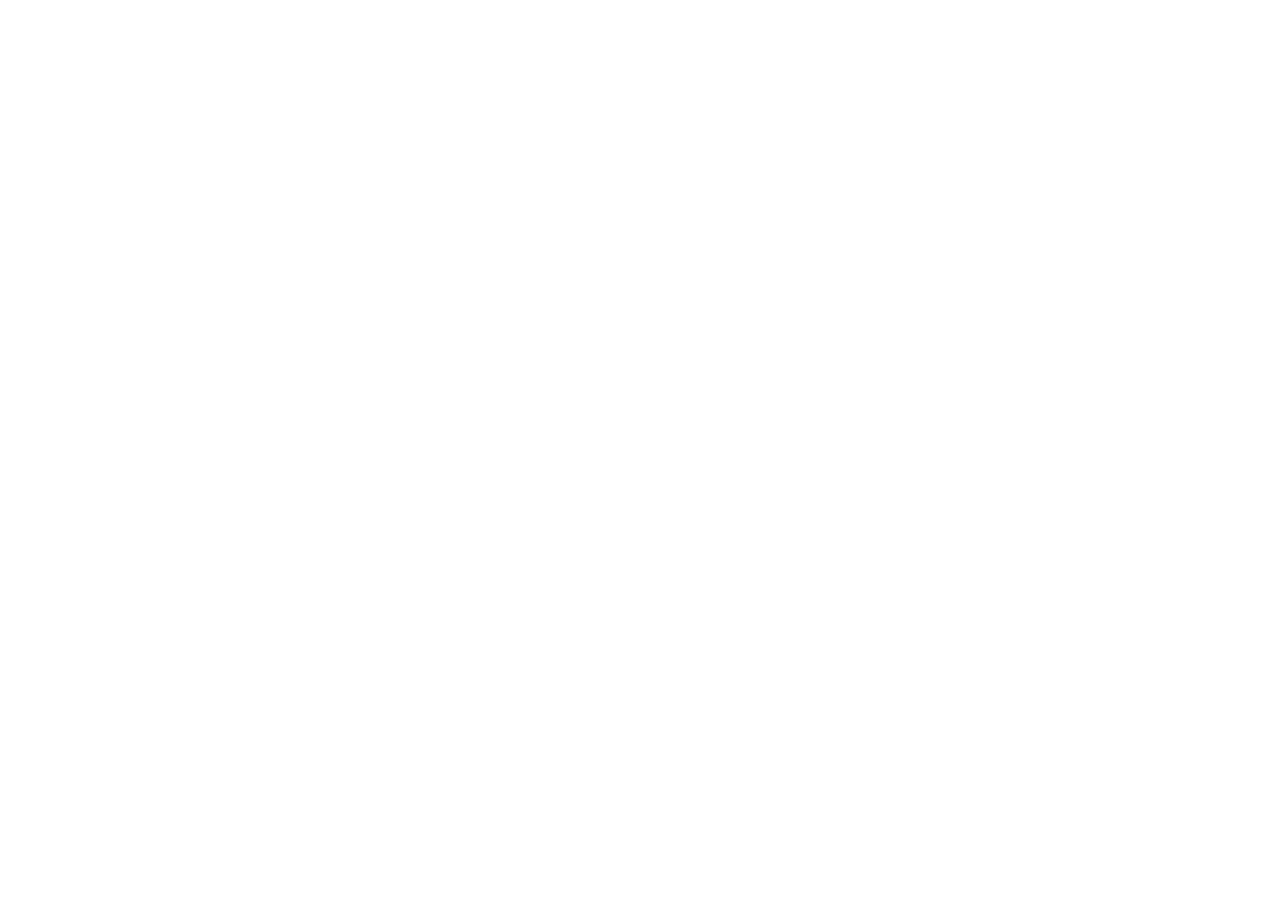
==== CARAVAN/chapter6_exercise/index.html @ d70df0a3 "[Start]1-6" ====
<!DOCTYPE html>
<html lang="ja">

<head>
    <meta charset="UTF-8">
    <meta name="viewport" content="width=device-width, initial-scale=1.0">
    <meta http-equiv="X-UA-Compatible" content="ie=edge">
    <title>Document</title>
    <link rel="stylesheet" href="style.css">
</head>

<body>


</body>

</html>
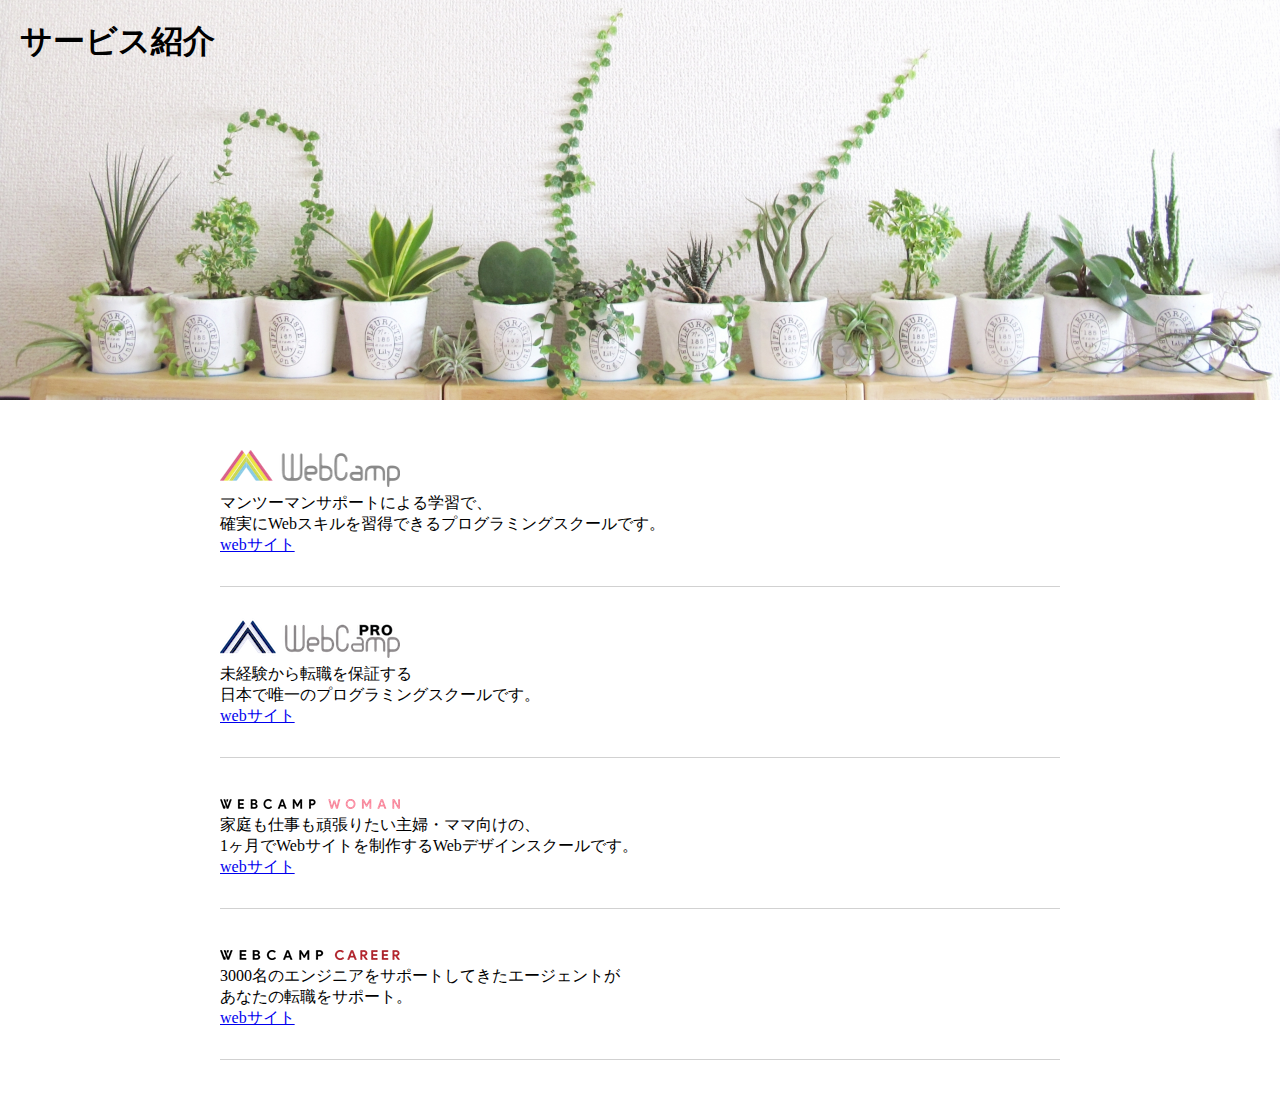
==== commit 6a63a773: "[Finish]1-6" ====
--- a/CARAVAN/chapter6_exercise/index.html
+++ b/CARAVAN/chapter6_exercise/index.html
@@ -2,16 +2,40 @@
 <html lang="ja">
 
 <head>
-    <meta charset="UTF-8">
-    <meta name="viewport" content="width=device-width, initial-scale=1.0">
-    <meta http-equiv="X-UA-Compatible" content="ie=edge">
-    <title>Document</title>
+    <meta charset="utf8">
+    <title>6章演習</title>
     <link rel="stylesheet" href="style.css">
 </head>
 
 <body>
+    <section class="main-visual">
+        <h1 class="headline">サービス紹介</h1>
+    </section>
+    <main>
+        <section class="service1">
+            <h2><img src="img/wc-logo.png" alt="ロゴ"></h2>
+            <p>マンツーマンサポートによる学習で、<br>確実にWebスキルを習得できるプログラミングスクールです。</p>
+            <a href="https://web-camp.io/">webサイト</a>
+        </section>
 
+        <section class="service2">
+            <h2><img src="img/wcp-logo.png" alt="ロゴ"></h2>
+            <p>未経験から転職を保証する<br>日本で唯一のプログラミングスクールです。</p>
+            <a href="http://web-camp.io/pro/">webサイト</a>
+        </section>
 
+        <section class="service3">
+            <h2><img src="img/wcw-logo.png" alt="ロゴ"></h2>
+            <p>家庭も仕事も頑張りたい主婦・ママ向けの、<br>1ヶ月でWebサイトを制作するWebデザインスクールです。</p>
+            <a href="http://web-camp.io/woman/">webサイト</a>
+        </section>
+
+        <section class="service4">
+            <h2><img src="img/wcc-logo.png" alt="ロゴ"></h2>
+            <p>3000名のエンジニアをサポートしてきたエージェントが<br>あなたの転職をサポート。</p>
+            <a href="http://web-camp.io/career/">webサイト</a>
+        </section>
+    </main>
 </body>
 
 </html>--- a/CARAVAN/chapter6_exercise/style.css
+++ b/CARAVAN/chapter6_exercise/style.css
@@ -0,0 +1,47 @@
+* {
+    margin: 0;
+    padding: 0;
+    box-sizing: border-box;
+  }
+  
+  .main-visual{
+    height: 400px;
+    width: 100%;
+    background-image: url(img/mv.jpg);
+    background-size: cover;
+    background-position: bottom;
+  }
+  
+  .headline{
+    padding: 20px;
+  }
+  
+  main{
+    width: 840px;
+    margin: 50px auto;
+  }
+  
+  .service1{
+    margin-bottom: 30px;
+    border-bottom: 1px solid #d1d1d1;
+    padding-bottom: 30px;
+  }
+  
+  .service2{
+    margin-bottom: 30px;
+    border-bottom: 1px solid #d1d1d1;
+    padding-bottom: 30px;
+  }
+  
+  .service3{
+    margin-bottom: 30px;
+    border-bottom: 1px solid #d1d1d1;
+    padding-bottom: 30px;
+  }
+  
+  .service4{
+    margin-bottom: 30px;
+    border-bottom: 1px solid #d1d1d1;
+    padding-bottom: 30px;
+  }
+  